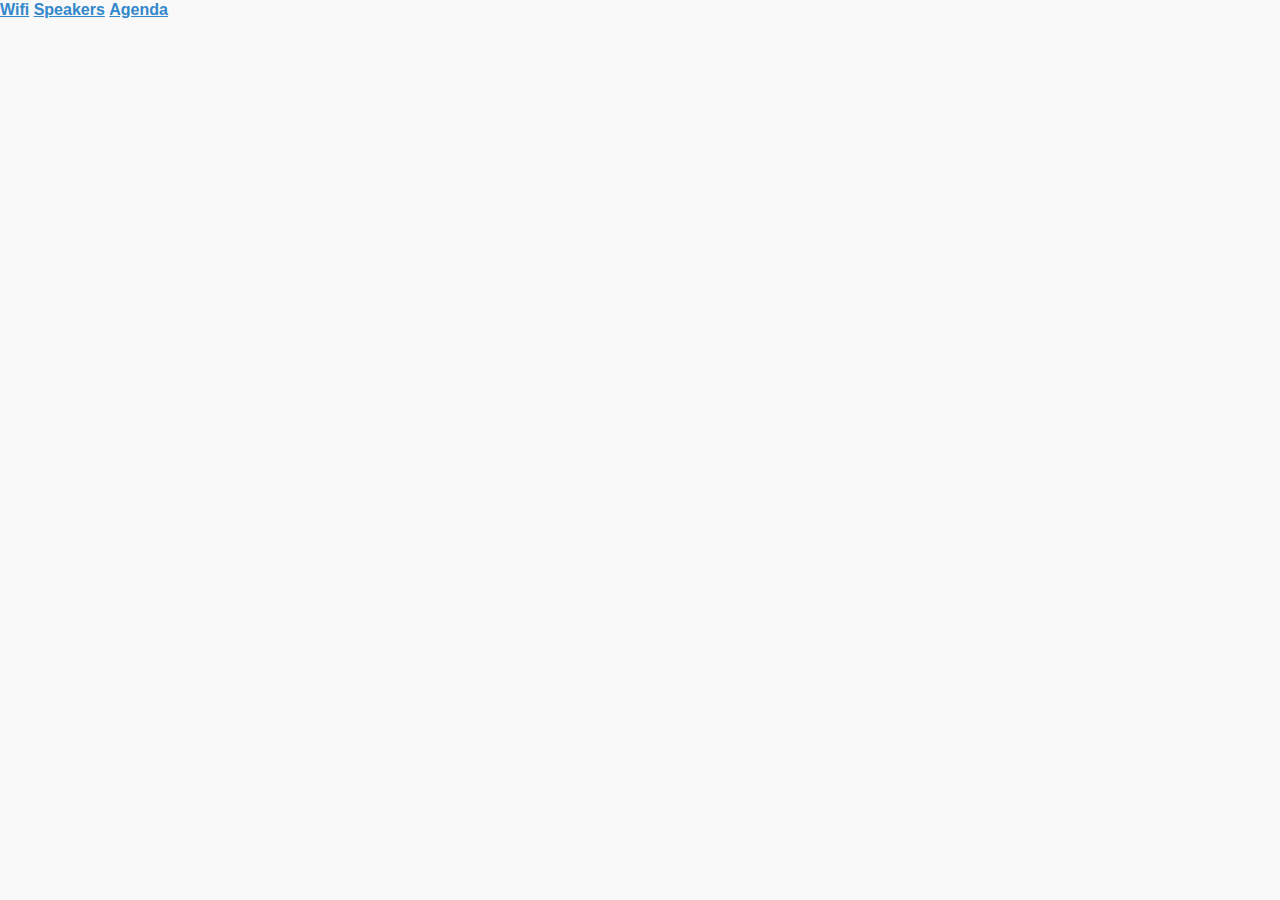
==== www/index.html @ 389202c8 "Statusbar Fix" ====
<!DOCTYPE html>
  <html>
    <head>
      <link type="text/css" rel="stylesheet" href="css/style.css">
      <link type="text/css" rel="stylesheet" href="css/jquery.mobile-1.4.2.min.css">
      <script src="js/jquery-1.11.1.min.js"></script>
      <script src="js/jquery.mobile-1.4.2.min.js"></script>
      <script src="js/statusbar.js"></script>
      <script src="js/script.js"></script>
    </head>
    <body>
      <header></header>
      <section>
        <a href="wifi.html">Wifi</a>
        <a href="speakers.html">Speakers</a>
        <a href="agenda.html">Agenda</a>
      </section>
    </body>
  </html>
---- www/css/style.css ----
h2{
  text-align: center;
  position: absolute;
  top: 50%;
  width: 100%;
  font-family: sans-serif;
}
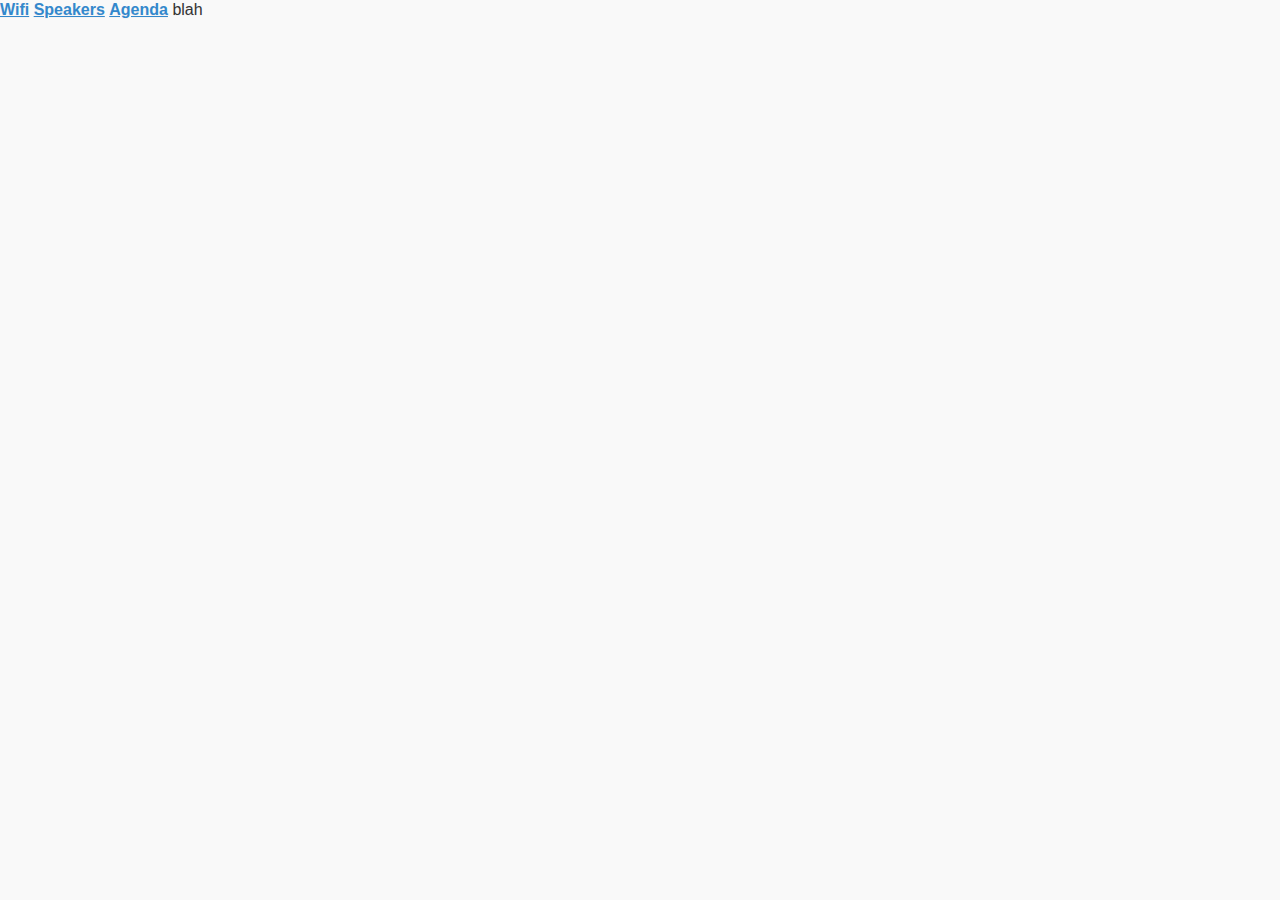
==== commit 2492b038: "Statusbar Fix" ====
--- a/www/index.html
+++ b/www/index.html
@@ -14,6 +14,7 @@
         <a href="wifi.html">Wifi</a>
         <a href="speakers.html">Speakers</a>
         <a href="agenda.html">Agenda</a>
+        blah
       </section>
     </body>
   </html>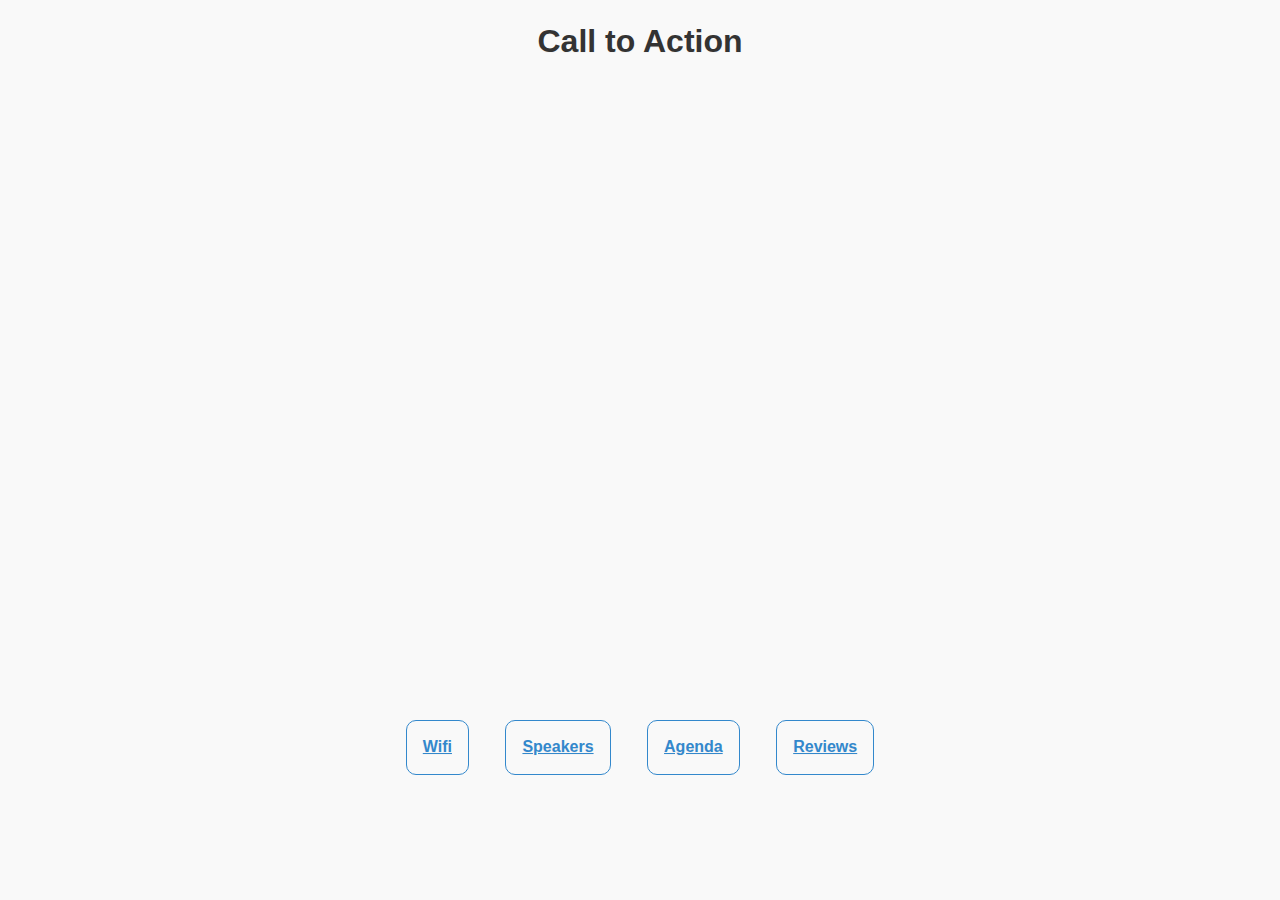
==== commit fe314d7d: "Rigged jQuery Mobile" ====
--- a/www/index.html
+++ b/www/index.html
@@ -10,11 +10,12 @@
     </head>
     <body>
       <header></header>
+      <h1>Call to Action</h1>
       <section>
-        <a href="wifi.html">Wifi</a>
-        <a href="speakers.html">Speakers</a>
-        <a href="agenda.html">Agenda</a>
-        blah
+        <a href="wifi.html" data-transition="slide">Wifi</a>
+        <a href="speakers.html" data-transition="slide">Speakers</a>
+        <a href="agenda.html" data-transition="slide">Agenda</a>
+        <a href="reviews.html" data-transition="slide">Reviews</a>
       </section>
     </body>
   </html>--- a/www/css/style.css
+++ b/www/css/style.css
@@ -1,7 +1,33 @@
+* {
+  -webkit-touch-callout: none; /* prevent callout to copy image, etc when tap to hold */
+  -webkit-text-size-adjust: none; /* prevent webkit from resizing text to fit */
+  -webkit-tap-highlight-color: rgba(0, 0, 0, 0); /* make transparent link selection, adjust last value opacity 0 to 1.0 */
+  -webkit-user-select: none; /* prevent copy paste, to allow, change 'none' to 'text' */
+}
+
+body{
+  text-align: center;
+}
+
 h2{
   text-align: center;
   position: absolute;
   top: 50%;
   width: 100%;
   font-family: sans-serif;
+}
+
+section{
+  position: absolute;
+  top: 80%;
+  width: 100%;
+  text-align: center;
+}
+
+section a{
+  margin: 0 1em;
+  border: 1px solid;
+  padding: 1em;
+  display: inline-block;
+  border-radius: 10px;
 }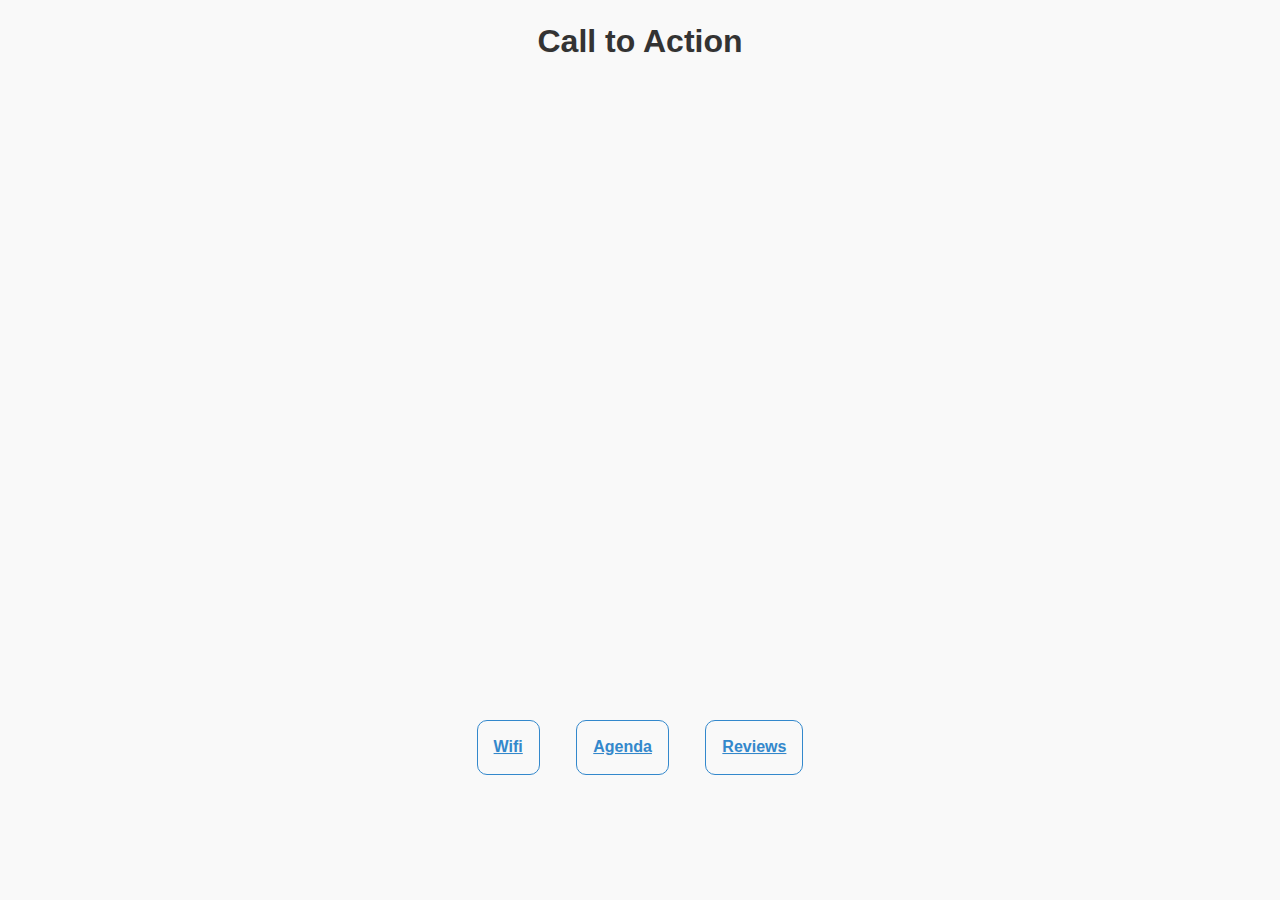
==== commit 45c9acf8: "Test Copy Function" ====
--- a/www/index.html
+++ b/www/index.html
@@ -13,7 +13,6 @@
       <h1>Call to Action</h1>
       <section>
         <a href="wifi.html" data-transition="slide">Wifi</a>
-        <a href="speakers.html" data-transition="slide">Speakers</a>
         <a href="agenda.html" data-transition="slide">Agenda</a>
         <a href="reviews.html" data-transition="slide">Reviews</a>
       </section>
--- a/www/css/style.css
+++ b/www/css/style.css
@@ -10,11 +10,7 @@
 }
 
 h2{
-  text-align: center;
-  position: absolute;
-  top: 50%;
-  width: 100%;
-  font-family: sans-serif;
+text-align: center;
 }
 
 section{
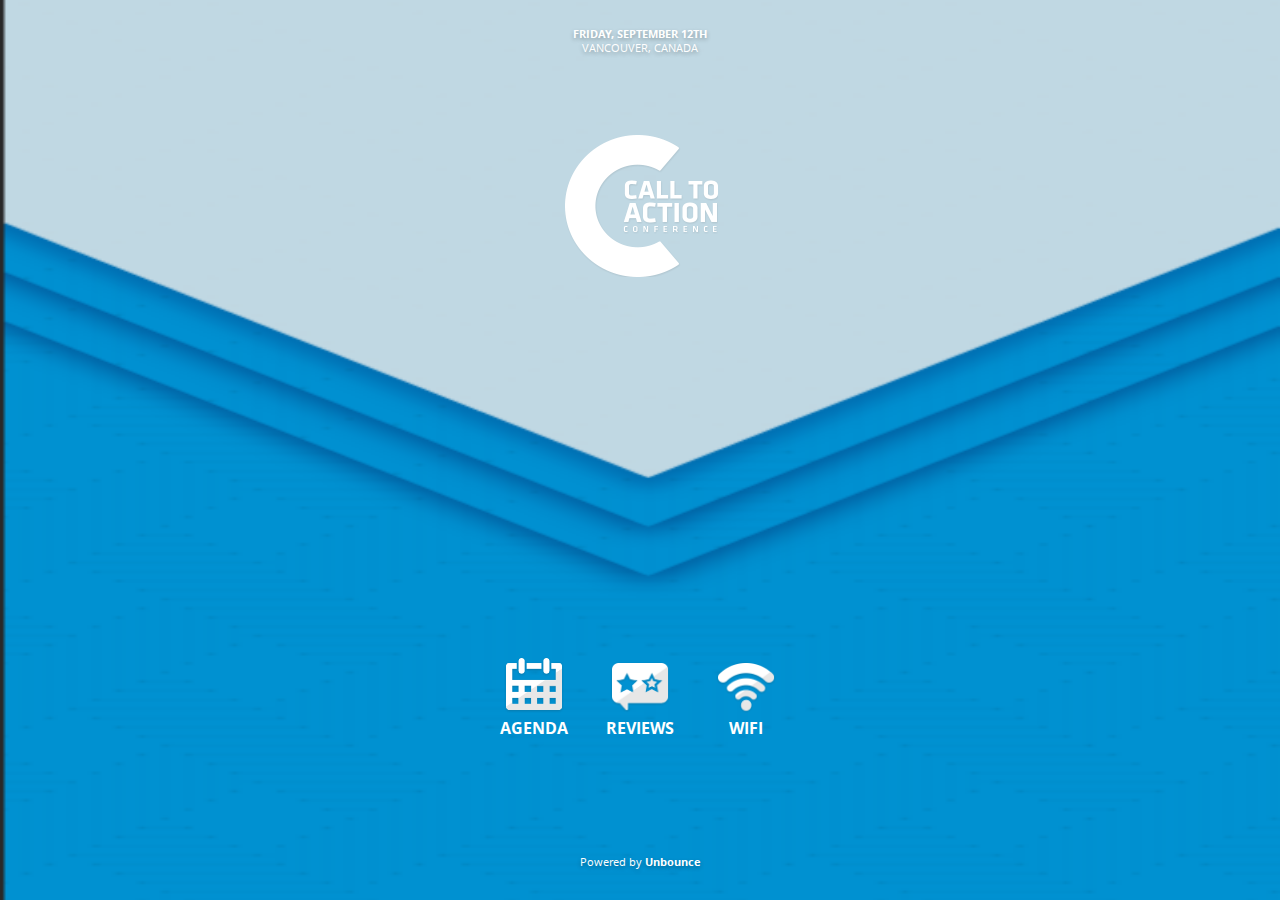
==== commit 87ec683a: "Front Page" ====
--- a/www/index.html
+++ b/www/index.html
@@ -1,20 +1,25 @@
 <!DOCTYPE html>
   <html>
     <head>
+      <link type="text/css" rel="stylesheet" href="css/jquery.mobile-1.4.2.min.css">
       <link type="text/css" rel="stylesheet" href="css/style.css">
-      <link type="text/css" rel="stylesheet" href="css/jquery.mobile-1.4.2.min.css">
       <script src="js/jquery-1.11.1.min.js"></script>
       <script src="js/jquery.mobile-1.4.2.min.js"></script>
-      <script src="js/statusbar.js"></script>
       <script src="js/script.js"></script>
     </head>
     <body>
-      <header></header>
-      <h1>Call to Action</h1>
-      <section>
-        <a href="wifi.html" data-transition="slide">Wifi</a>
-        <a href="agenda.html" data-transition="slide">Agenda</a>
-        <a href="reviews.html" data-transition="slide">Reviews</a>
-      </section>
+    <div data-role="page" id="index" data-dom-cache="true" data-url="wifi" tabindex="0" class="ui-page ui-body-c ui-page-active" style="min-height: 853px;"><!-- page-->
+        <header>
+          <div id="header-date">Friday, September 12th</div>
+          <div id="header-location">Vancouver, Canada</div>
+        </header>
+        <img id="logo" src="css/images/call-to-action.png">
+        <section>
+          <a href="wifi.html" data-transition="slide"><img src="css/images/agenda.png">Agenda</a>
+          <a href="agenda.html" data-transition="slide"><img src="css/images/reviews.png">Reviews</a>
+          <a href="reviews.html" data-transition="slide"><img src="css/images/wifi.png">WIFI</a>
+        </section>
+      <footer>Powered by <span>Unbounce</span></footer>
+      </div>
     </body>
   </html>--- a/www/css/style.css
+++ b/www/css/style.css
@@ -1,3 +1,45 @@
+@font-face {
+  font-family: 'open_sansbold';
+  src: url('font/opensans-bold-webfont.eot');
+  src: url('font/opensans-bold-webfont.eot?#iefix') format('embedded-opentype'),
+  url('font/opensans-bold-webfont.woff') format('woff'),
+  url('font/opensans-bold-webfont.ttf') format('truetype'),
+  url('font/opensans-bold-webfont.svg#open_sansbold') format('svg');
+  font-weight: normal;
+  font-style: normal;
+
+}
+
+
+
+
+@font-face {
+  font-family: 'open_sanslight';
+  src: url('font/opensans-light-webfont.eot');
+  src: url('font/opensans-light-webfont.eot?#iefix') format('embedded-opentype'),
+  url('font/opensans-light-webfont.woff') format('woff'),
+  url('font/opensans-light-webfont.ttf') format('truetype'),
+  url('font/opensans-light-webfont.svg#open_sanslight') format('svg');
+  font-weight: normal;
+  font-style: normal;
+
+}
+
+
+
+
+@font-face {
+  font-family: 'open_sansregular';
+  src: url('font/opensans-regular-webfont.eot');
+  src: url('font/opensans-regular-webfont.eot?#iefix') format('embedded-opentype'),
+  url('font/opensans-regular-webfont.woff') format('woff'),
+  url('font/opensans-regular-webfont.ttf') format('truetype'),
+  url('font/opensans-regular-webfont.svg#open_sansregular') format('svg');
+  font-weight: normal;
+  font-style: normal;
+
+}
+
 * {
   -webkit-touch-callout: none; /* prevent callout to copy image, etc when tap to hold */
   -webkit-text-size-adjust: none; /* prevent webkit from resizing text to fit */
@@ -5,25 +47,129 @@
   -webkit-user-select: none; /* prevent copy paste, to allow, change 'none' to 'text' */
 }
 
-body{
+.ui-overlay-a, .ui-page-theme-a, .ui-page-theme-a .ui-panel-wrapper{
+
+}
+
+#index{
   text-align: center;
+  background: url('images/bg.png') transparent;
+  background-repeat: no-repeat;
+  background-position: center center;
+  background-size: 100% 100%;
+}
+
+h1{
+  font-family: 'open_sansbold';
 }
 
 h2{
-text-align: center;
+  text-align: center;
+  font-family: 'open_sansregular';
 }
 
 section{
   position: absolute;
-  top: 80%;
+  top: 73%;
   width: 100%;
   text-align: center;
 }
 
 section a{
   margin: 0 1em;
-  border: 1px solid;
-  padding: 1em;
+  width: 70px;
   display: inline-block;
-  border-radius: 10px;
-}+  text-transform: uppercase;
+  text-decoration: none;
+  color: #fff !important;
+  text-shadow: none;
+  font-family: 'open_sansbold';
+}
+
+section img{
+  width: 60px;
+}
+
+#logo{
+  width: 153px;
+  position: absolute;
+  top: 15%;
+  left: 50%;
+  margin-left: -75px;
+}
+
+header {
+  position: absolute;
+  width: 250px;
+  text-align: center;
+  left: 50%;
+  margin-left: -125px;
+  color: #fff;
+  text-shadow: 0px 2px 4px rgba(0,0,0,.29);
+  top: 3%;
+  text-transform: uppercase;
+}
+
+#header-date{
+  font-family: 'open_sansbold';
+  font-size: 11px;
+}
+
+#header-location{
+  font-family: 'open_sansregular';
+  font-size: 11px;
+}
+
+footer{
+  font-family: 'open_sansregular';
+  font-size: 11px;
+  position: absolute;
+  width: 250px;
+  text-align: center;
+  left: 50%;
+  margin-left: -125px;
+  color: #fff;
+  text-shadow: 0px 2px 4px rgba(0,0,0,.29);
+  top: 95%;
+}
+
+footer span{
+  font-family: 'open_sansbold';
+}
+
+
+
+
+
+
+
+
+
+
+
+
+
+
+
+
+
+
+
+
+
+
+
+
+
+
+
+
+
+
+
+
+
+
+
+
+
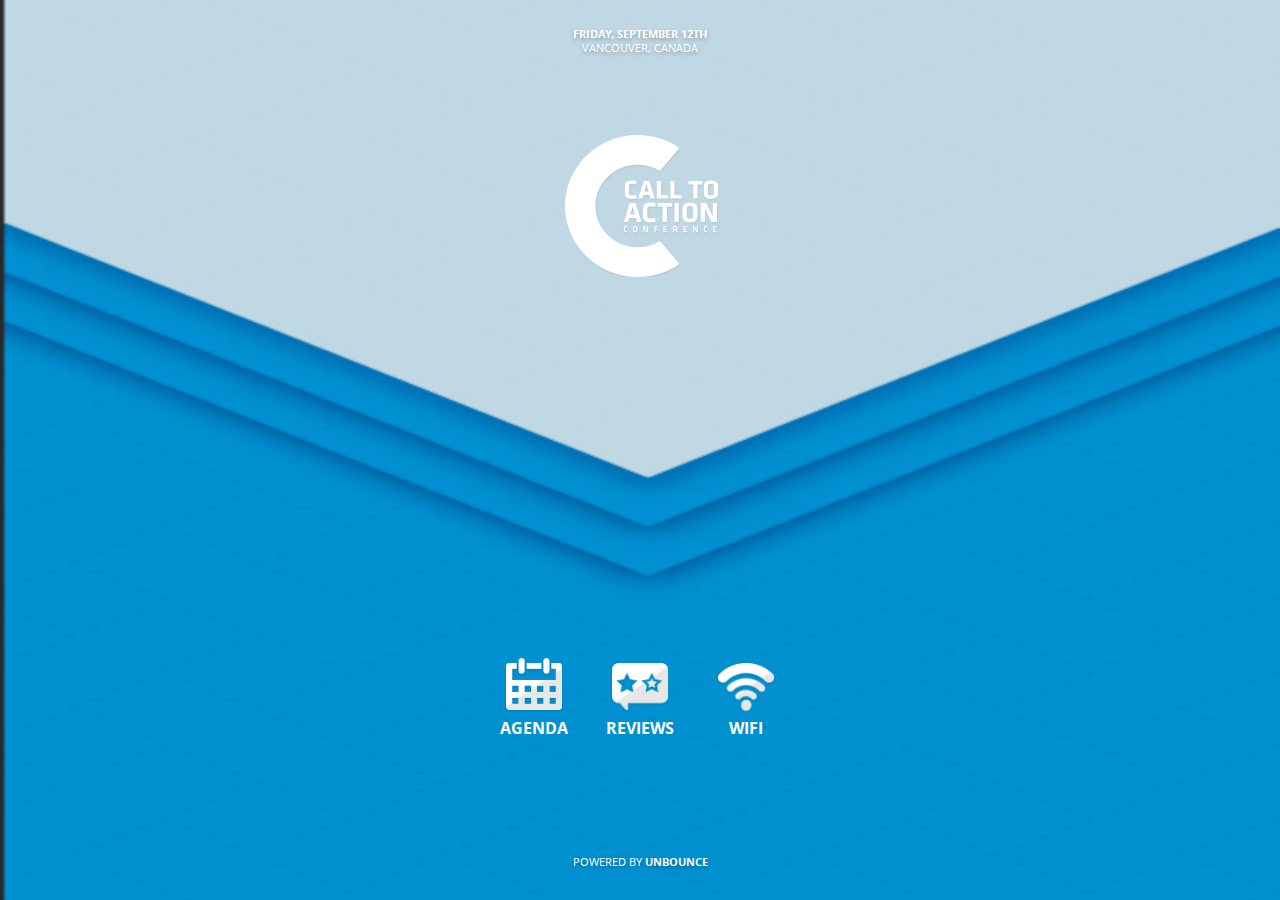
==== commit d16c8691: "Subpage Templates" ====
--- a/www/index.html
+++ b/www/index.html
@@ -15,9 +15,9 @@
         </header>
         <img id="logo" src="css/images/call-to-action.png">
         <section>
-          <a href="wifi.html" data-transition="slide"><img src="css/images/agenda.png">Agenda</a>
-          <a href="agenda.html" data-transition="slide"><img src="css/images/reviews.png">Reviews</a>
-          <a href="reviews.html" data-transition="slide"><img src="css/images/wifi.png">WIFI</a>
+          <a href="agenda.html" data-transition="slide"><img src="css/images/agenda.png">Agenda</a>
+          <a href="reviews.html" data-transition="slide"><img src="css/images/reviews.png">Reviews</a>
+          <a href="wifi.html" data-transition="slide"><img src="css/images/wifi.png">WIFI</a>
         </section>
       <footer>Powered by <span>Unbounce</span></footer>
       </div>
--- a/www/css/style.css
+++ b/www/css/style.css
@@ -59,6 +59,91 @@
   background-size: 100% 100%;
 }
 
+
+
+/* SUBPAGES */
+
+.sub-page{
+  text-align: center;
+  background: url('images/sub-bg.png') transparent;
+  background-repeat: no-repeat;
+  background-position: center center;
+  background-size: 100% 100%;
+}
+
+.sub-page-content{
+  position: absolute;
+  top: 50%;
+  left: 50%;
+  width: 260px;
+  margin-left: -130px;
+}
+
+.sub-page-header-style{
+  font-size: 20px;
+  font-family: 'open_sansbold';
+  color: #7a7a7a;
+  margin-bottom: .7em;
+}
+
+.sub-page-subheader-style{
+  font-size: 16px;
+  font-family: 'open_sansregular';
+  color: #7a7a7a;
+  margin-bottom: .7em;
+}
+
+.sub-page-subheader-style span{
+  font-family: 'open_sansbold';
+  color: #7a7a7a;
+  margin-right: .5em;
+
+}
+
+img.sub-icon {
+  position: absolute;
+  top: 5%;
+  left: 50%;
+  margin-left: -35px;
+  width: 70px;
+}
+
+.sub-page footer{
+  color: #7a7a7a;
+}
+
+nav{
+  position: absolute;
+  top: 25%;
+  width: 90%;
+  left: 5%;
+}
+
+nav a{
+  display: block;
+  width: 66px;
+  color: #d7d7d7 !important;
+  text-shadow: none;
+  text-decoration: none;
+  font-family: 'open_sansregular';
+  font-size: 11px;
+}
+
+nav a:last-child{
+  right: 0;
+  position: absolute;
+  top: 0;
+}
+
+nav img{
+  width: 33px;
+}
+
+
+
+
+
+
 h1{
   font-family: 'open_sansbold';
 }
@@ -131,6 +216,7 @@
   color: #fff;
   text-shadow: 0px 2px 4px rgba(0,0,0,.29);
   top: 95%;
+  text-transform: uppercase;
 }
 
 footer span{
